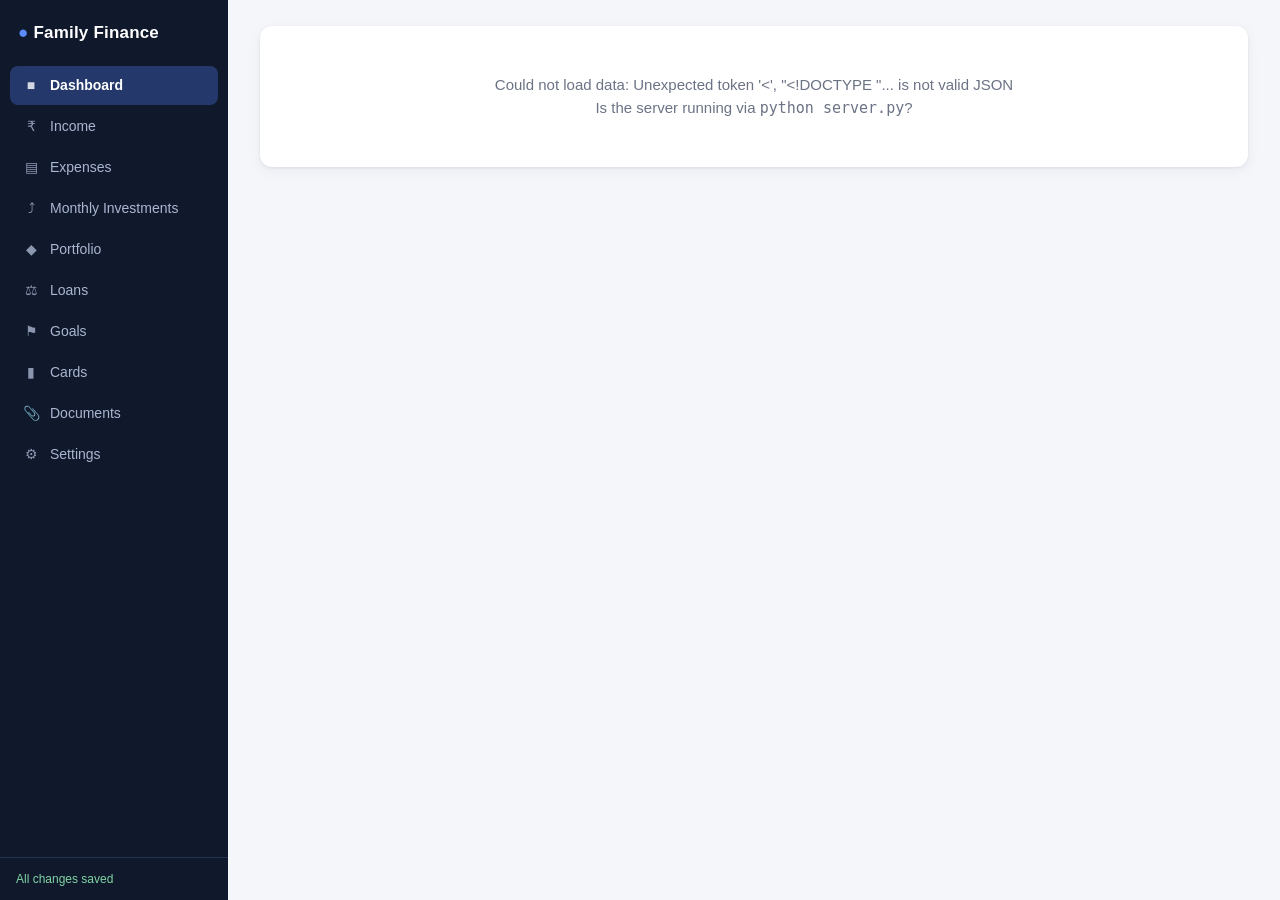
==== public/index.html @ abafea4c "Family Finance v1: zero-dependency local finance tracker - Python stdlib server (server.py) + single" ====
<!DOCTYPE html>
<html lang="en">
<head>
<meta charset="UTF-8">
<meta name="viewport" content="width=device-width, initial-scale=1.0">
<title>Family Finance</title>
<link rel="stylesheet" href="style.css">
<link rel="icon" href="data:image/svg+xml,<svg xmlns='http://www.w3.org/2000/svg' viewBox='0 0 100 100'><text y='80' font-size='80'>&#128176;</text></svg>">
</head>
<body>
<div id="app">
  <aside id="sidebar">
    <div class="brand"><span class="brand-icon">&#9679;</span> <span id="brandName">Family Finance</span></div>
    <nav id="nav">
      <button data-page="dashboard" class="active"><span class="ni">&#9632;</span>Dashboard</button>
      <button data-page="income"><span class="ni">&#8377;</span>Income</button>
      <button data-page="expenses"><span class="ni">&#9636;</span>Expenses</button>
      <button data-page="investments"><span class="ni">&#10548;</span>Monthly Investments</button>
      <button data-page="portfolio"><span class="ni">&#9670;</span>Portfolio</button>
      <button data-page="loans"><span class="ni">&#9878;</span>Loans</button>
      <button data-page="goals"><span class="ni">&#9873;</span>Goals</button>
      <button data-page="cards"><span class="ni">&#9646;</span>Cards</button>
      <button data-page="documents"><span class="ni">&#128206;</span>Documents</button>
      <button data-page="settings"><span class="ni">&#9881;</span>Settings</button>
    </nav>
    <div class="sidebar-foot">
      <div id="saveStatus" class="save-status">All changes saved</div>
      <div id="lastUpdated" class="muted small"></div>
    </div>
  </aside>
  <main id="main"></main>
</div>
<div id="modalRoot"></div>
<div id="toastRoot"></div>
<script src="app.js"></script>
</body>
</html>
---- public/style.css ----
:root{
  --bg:#f4f6fa; --panel:#ffffff; --ink:#1c2333; --muted:#6b7385;
  --line:#e4e8f0; --accent:#2456e6; --accent-soft:#e8eefc;
  --green:#108a4d; --green-soft:#e3f5ec; --red:#cc3344; --red-soft:#fbe9ec;
  --amber:#a36a00; --amber-soft:#fdf3e0; --radius:12px;
  --shadow:0 1px 3px rgba(20,30,60,.08),0 4px 14px rgba(20,30,60,.05);
}
*{box-sizing:border-box;margin:0;padding:0}
body{font:15px/1.5 -apple-system,"Segoe UI",Roboto,Helvetica,Arial,sans-serif;background:var(--bg);color:var(--ink)}
#app{display:flex;min-height:100vh}

/* ---------- sidebar ---------- */
#sidebar{width:228px;flex-shrink:0;background:#10182c;color:#cdd6ea;display:flex;flex-direction:column;position:sticky;top:0;height:100vh}
.brand{font-size:17px;font-weight:700;color:#fff;padding:20px 18px 14px;letter-spacing:.2px}
.brand-icon{color:#5b8cff}
#nav{display:flex;flex-direction:column;gap:2px;padding:6px 10px;flex:1;overflow-y:auto}
#nav button{display:flex;align-items:center;gap:10px;background:none;border:0;color:#aab6d0;font:inherit;font-size:14px;padding:9px 12px;border-radius:8px;cursor:pointer;text-align:left;transition:background .15s}
#nav button:hover{background:#1b2742;color:#fff}
#nav button.active{background:#24386b;color:#fff;font-weight:600}
.ni{width:18px;text-align:center;opacity:.8}
.sidebar-foot{padding:12px 16px;border-top:1px solid #233152;font-size:12px}
.save-status{color:#7fd4a4}
.save-status.saving{color:#f3c66b}
.save-status.error{color:#ff8896}

/* ---------- main ---------- */
#main{flex:1;padding:26px 32px 60px;max-width:1280px}
.page-head{display:flex;align-items:center;justify-content:space-between;flex-wrap:wrap;gap:12px;margin-bottom:20px}
.page-head h1{font-size:23px}
.page-head .sub{color:var(--muted);font-size:13px;margin-top:2px}
.head-actions{display:flex;gap:8px;flex-wrap:wrap}

/* ---------- cards & grids ---------- */
.grid{display:grid;gap:16px}
.kpis{grid-template-columns:repeat(auto-fit,minmax(190px,1fr));margin-bottom:20px}
.kpi{background:var(--panel);border-radius:var(--radius);box-shadow:var(--shadow);padding:16px 18px}
.kpi .label{font-size:12px;color:var(--muted);text-transform:uppercase;letter-spacing:.4px}
.kpi .value{font-size:22px;font-weight:700;margin-top:4px}
.kpi .delta{font-size:12px;margin-top:3px}
.pos{color:var(--green)} .neg{color:var(--red)} .warn{color:var(--amber)}
.panel{background:var(--panel);border-radius:var(--radius);box-shadow:var(--shadow);padding:18px 20px;margin-bottom:18px}
.panel h2{font-size:16px;margin-bottom:12px;display:flex;align-items:center;justify-content:space-between;gap:8px}
.two-col{grid-template-columns:1fr 1fr}
@media(max-width:980px){.two-col{grid-template-columns:1fr}#main{padding:20px 14px}}

/* ---------- tables ---------- */
table{width:100%;border-collapse:collapse;font-size:14px}
th{font-size:11.5px;text-transform:uppercase;letter-spacing:.4px;color:var(--muted);text-align:left;padding:7px 10px;border-bottom:2px solid var(--line);white-space:nowrap}
td{padding:7px 10px;border-bottom:1px solid var(--line);vertical-align:middle}
tr:last-child td{border-bottom:0}
tr.subtotal td{font-weight:700;background:#f8fafd}
td.num,th.num{text-align:right;font-variant-numeric:tabular-nums}
tbody tr:hover{background:#f8faff}
.table-wrap{overflow-x:auto}

/* ---------- buttons & inputs ---------- */
button.btn{font:inherit;font-size:13.5px;border:0;border-radius:8px;padding:8px 14px;cursor:pointer;background:var(--accent);color:#fff;font-weight:600;transition:filter .15s}
button.btn:hover{filter:brightness(1.1)}
button.btn.secondary{background:var(--accent-soft);color:var(--accent)}
button.btn.ghost{background:transparent;color:var(--muted);border:1px solid var(--line)}
button.btn.danger{background:var(--red-soft);color:var(--red)}
button.btn.small{padding:4px 9px;font-size:12.5px}
button.icon-btn{background:none;border:0;cursor:pointer;font-size:14px;color:var(--muted);padding:3px 6px;border-radius:6px}
button.icon-btn:hover{background:var(--accent-soft);color:var(--accent)}
button.icon-btn.danger:hover{background:var(--red-soft);color:var(--red)}
input,select,textarea{font:inherit;font-size:14px;padding:8px 10px;border:1px solid #ccd4e2;border-radius:8px;background:#fff;color:var(--ink);width:100%}
input:focus,select:focus,textarea:focus{outline:2px solid var(--accent-soft);border-color:var(--accent)}
input[type=checkbox]{width:auto}
label.fld{display:block;font-size:12.5px;font-weight:600;color:var(--muted);margin-bottom:10px}
label.fld span{display:block;margin-bottom:4px}
.fld-row{display:grid;grid-template-columns:1fr 1fr;gap:10px}
.inline-input{border:1px solid transparent;background:transparent;padding:4px 6px;border-radius:6px;width:110px;text-align:right;font-variant-numeric:tabular-nums}
.inline-input:hover{border-color:#ccd4e2;background:#fff}
.inline-input.wide{width:100%;text-align:left}

/* ---------- chips & badges ---------- */
.chip{display:inline-block;font-size:11.5px;font-weight:600;padding:2px 9px;border-radius:99px;background:var(--accent-soft);color:var(--accent)}
.chip.green{background:var(--green-soft);color:var(--green)}
.chip.red{background:var(--red-soft);color:var(--red)}
.chip.amber{background:var(--amber-soft);color:var(--amber)}
.chip.gray{background:#eef0f5;color:var(--muted)}

/* ---------- modal ---------- */
.modal-overlay{position:fixed;inset:0;background:rgba(12,18,35,.55);display:flex;align-items:flex-start;justify-content:center;padding:5vh 16px;z-index:100;overflow-y:auto}
.modal{background:#fff;border-radius:14px;box-shadow:0 18px 60px rgba(0,0,0,.3);width:100%;max-width:560px;padding:22px 24px;animation:pop .18s ease}
.modal.wide{max-width:900px}
.modal h3{font-size:17px;margin-bottom:16px}
.modal-actions{display:flex;justify-content:flex-end;gap:10px;margin-top:18px}
@keyframes pop{from{transform:translateY(10px);opacity:0}to{transform:none;opacity:1}}

/* ---------- toast ---------- */
#toastRoot{position:fixed;bottom:20px;right:20px;z-index:200;display:flex;flex-direction:column;gap:8px}
.toast{background:#1c2333;color:#fff;padding:10px 16px;border-radius:10px;font-size:13.5px;box-shadow:var(--shadow);animation:pop .2s ease}
.toast.error{background:var(--red)}

/* ---------- charts ---------- */
.bar-row{display:flex;align-items:center;gap:10px;margin-bottom:8px;font-size:13px}
.bar-row .bar-label{width:160px;flex-shrink:0;white-space:nowrap;overflow:hidden;text-overflow:ellipsis}
.bar-row .bar-track{flex:1;background:#eef1f7;border-radius:6px;height:18px;overflow:hidden}
.bar-row .bar-fill{height:100%;border-radius:6px;background:var(--accent);min-width:2px}
.bar-row .bar-val{width:95px;text-align:right;font-variant-numeric:tabular-nums;flex-shrink:0}
.legend{display:flex;flex-wrap:wrap;gap:10px;font-size:12.5px;margin-top:10px}
.legend .dot{display:inline-block;width:10px;height:10px;border-radius:3px;margin-right:5px;vertical-align:1px}
.donut-wrap{display:flex;align-items:center;gap:20px;flex-wrap:wrap}

/* ---------- loans ---------- */
.loan-card{border:1px solid var(--line);border-radius:var(--radius);padding:16px 18px;margin-bottom:14px}
.loan-card .loan-top{display:flex;justify-content:space-between;align-items:flex-start;flex-wrap:wrap;gap:8px}
.loan-card h3{font-size:15.5px}
.loan-meta{display:flex;flex-wrap:wrap;gap:18px;margin:10px 0 4px;font-size:13px}
.loan-meta div b{display:block;font-size:14.5px}
.loan-meta div span{color:var(--muted);font-size:11.5px;text-transform:uppercase;letter-spacing:.3px}
.progress{background:#eef1f7;height:8px;border-radius:5px;overflow:hidden;margin-top:10px}
.progress i{display:block;height:100%;background:var(--green)}

/* ---------- cards page ---------- */
.card-grid{grid-template-columns:repeat(auto-fill,minmax(300px,1fr))}
.pay-card{border-radius:14px;padding:16px 18px;color:#fff;position:relative;min-height:150px;display:flex;flex-direction:column;justify-content:space-between;box-shadow:var(--shadow)}
.pay-card.closed{opacity:.55;filter:grayscale(.5)}
.pay-card .pc-top{display:flex;justify-content:space-between;align-items:flex-start;gap:6px}
.pay-card .pc-name{font-weight:700;font-size:14.5px}
.pay-card .pc-num{font-family:ui-monospace,Consolas,monospace;font-size:16px;letter-spacing:2px;margin:10px 0 6px}
.pay-card .pc-row{display:flex;gap:16px;font-size:12px;opacity:.92}
.pay-card .pc-actions{position:absolute;top:10px;right:10px;display:flex;gap:2px}
.pay-card .pc-actions .icon-btn{color:rgba(255,255,255,.85)}
.pay-card .pc-actions .icon-btn:hover{background:rgba(255,255,255,.2);color:#fff}
.filter-bar{display:flex;gap:8px;flex-wrap:wrap;margin-bottom:14px;align-items:center}
.filter-bar select,.filter-bar input{width:auto;min-width:120px}

/* ---------- documents ---------- */
.doc-row{display:flex;align-items:center;gap:12px;padding:10px 6px;border-bottom:1px solid var(--line)}
.doc-row:last-child{border-bottom:0}
.doc-ico{font-size:20px;width:30px;text-align:center}
.doc-main{flex:1;min-width:0}
.doc-main a{color:var(--accent);text-decoration:none;font-weight:600;word-break:break-all}
.doc-main a:hover{text-decoration:underline}
.doc-sub{font-size:12px;color:var(--muted)}
.drop-zone{border:2px dashed #c3cde0;border-radius:var(--radius);padding:26px;text-align:center;color:var(--muted);cursor:pointer;transition:all .15s;margin-bottom:16px}
.drop-zone:hover,.drop-zone.drag{border-color:var(--accent);background:var(--accent-soft);color:var(--accent)}

.muted{color:var(--muted)} .small{font-size:12px}
.mt{margin-top:14px} .mb{margin-bottom:14px}
.empty{padding:30px;text-align:center;color:var(--muted)}
.section-title{font-size:13px;text-transform:uppercase;letter-spacing:.5px;color:var(--muted);margin:18px 0 8px;font-weight:700}
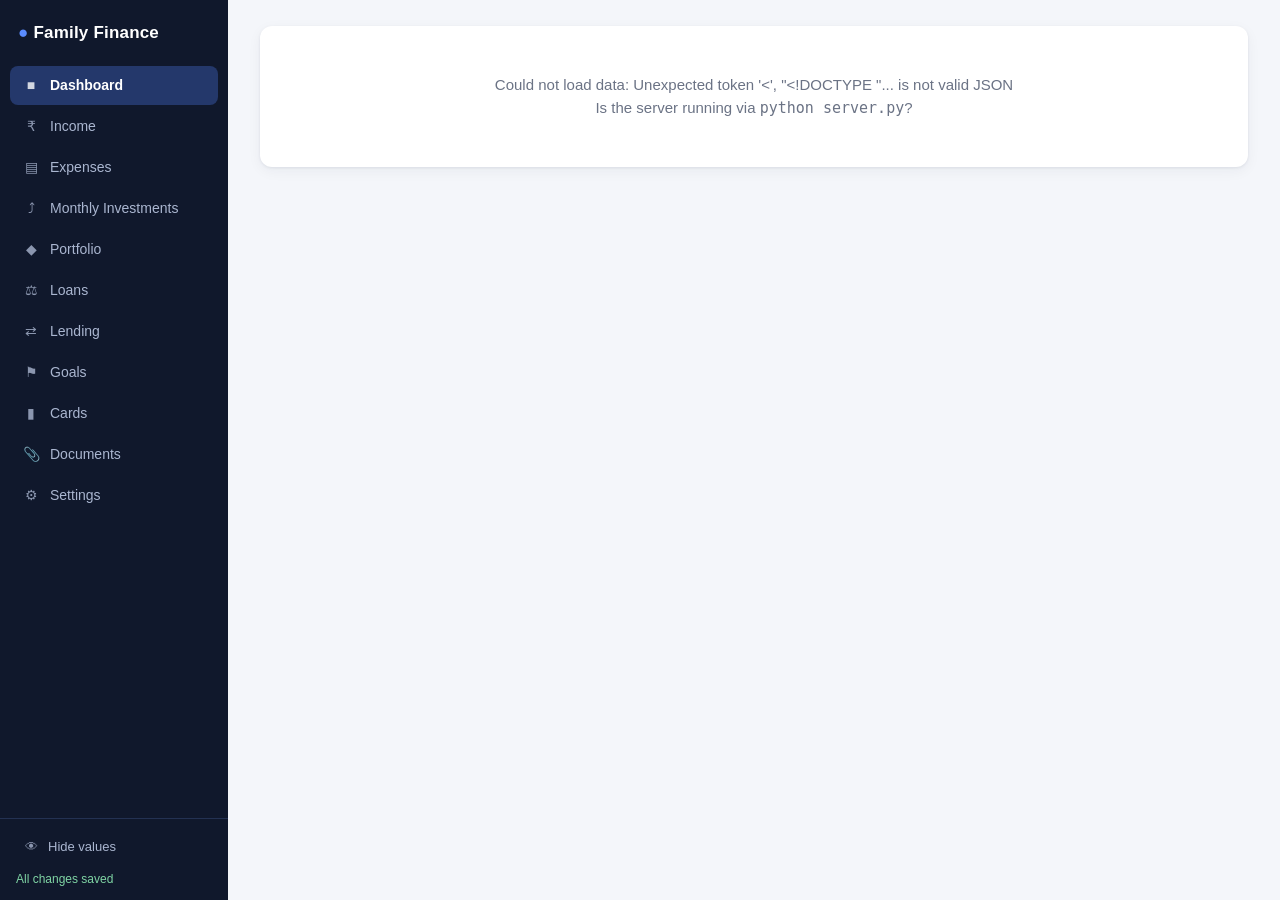
==== commit d04cfe52: "Lending ledger + hide-values, plus server/math hardening Feature (previously uncommitted): - Lending" ====
--- a/public/index.html
+++ b/public/index.html
@@ -18,12 +18,16 @@
       <button data-page="investments"><span class="ni">&#10548;</span>Monthly Investments</button>
       <button data-page="portfolio"><span class="ni">&#9670;</span>Portfolio</button>
       <button data-page="loans"><span class="ni">&#9878;</span>Loans</button>
+      <button data-page="lending"><span class="ni">&#8644;</span>Lending</button>
       <button data-page="goals"><span class="ni">&#9873;</span>Goals</button>
       <button data-page="cards"><span class="ni">&#9646;</span>Cards</button>
       <button data-page="documents"><span class="ni">&#128206;</span>Documents</button>
       <button data-page="settings"><span class="ni">&#9881;</span>Settings</button>
     </nav>
     <div class="sidebar-foot">
+      <button id="toggleValues" class="hide-values-btn" onclick="toggleHideValues()" title="Click to hide all values">
+        <span class="ni">&#128065;</span><span class="hv-label">Hide values</span>
+      </button>
       <div id="saveStatus" class="save-status">All changes saved</div>
       <div id="lastUpdated" class="muted small"></div>
     </div>
@@ -32,6 +36,7 @@
 </div>
 <div id="modalRoot"></div>
 <div id="toastRoot"></div>
+<script src="finance-math.js"></script>
 <script src="app.js"></script>
 </body>
 </html>
--- a/public/style.css
+++ b/public/style.css
@@ -19,6 +19,9 @@
 #nav button.active{background:#24386b;color:#fff;font-weight:600}
 .ni{width:18px;text-align:center;opacity:.8}
 .sidebar-foot{padding:12px 16px;border-top:1px solid #233152;font-size:12px}
+.hide-values-btn{display:flex;align-items:center;gap:8px;background:none;border:0;color:#aab6d0;font:inherit;font-size:13px;padding:6px 6px 8px;border-radius:6px;cursor:pointer;width:100%;text-align:left;margin-bottom:6px}
+.hide-values-btn:hover{background:#1b2742;color:#fff}
+.hide-values-btn.hv-hidden{color:#f3c66b}
 .save-status{color:#7fd4a4}
 .save-status.saving{color:#f3c66b}
 .save-status.error{color:#ff8896}
@@ -35,10 +38,12 @@
 .kpis{grid-template-columns:repeat(auto-fit,minmax(190px,1fr));margin-bottom:20px}
 .kpi{background:var(--panel);border-radius:var(--radius);box-shadow:var(--shadow);padding:16px 18px}
 .kpi .label{font-size:12px;color:var(--muted);text-transform:uppercase;letter-spacing:.4px}
-.kpi .value{font-size:22px;font-weight:700;margin-top:4px}
+.kpi .value{font-size:22px;font-weight:700;margin-top:4px;color:var(--ink)} /* explicit: never inherit (was invisible on dark earner panels) */
 .kpi .delta{font-size:12px;margin-top:3px}
 .pos{color:var(--green)} .neg{color:var(--red)} .warn{color:var(--amber)}
+.kpi .value.pos{color:var(--green)} .kpi .value.neg{color:var(--red)}
 .panel{background:var(--panel);border-radius:var(--radius);box-shadow:var(--shadow);padding:18px 20px;margin-bottom:18px}
+.earner-head,.panel.earner-head{background:#10182c;color:#fff}
 .panel h2{font-size:16px;margin-bottom:12px;display:flex;align-items:center;justify-content:space-between;gap:8px}
 .two-col{grid-template-columns:1fr 1fr}
 @media(max-width:980px){.two-col{grid-template-columns:1fr}#main{padding:20px 14px}}
@@ -72,6 +77,13 @@
 .inline-input{border:1px solid transparent;background:transparent;padding:4px 6px;border-radius:6px;width:110px;text-align:right;font-variant-numeric:tabular-nums}
 .inline-input:hover{border-color:#ccd4e2;background:#fff}
 .inline-input.wide{width:100%;text-align:left}
+.inline-select{font:inherit;font-size:13px;border:1px solid transparent;background:transparent;padding:4px 6px;border-radius:6px;width:auto;color:var(--ink)}
+.inline-select:hover{border-color:#ccd4e2;background:#fff}
+
+/* ---------- combo (predefined dropdown + custom entry) ---------- */
+.combo .combo-free{display:flex;gap:6px;align-items:center}
+.combo .combo-free .combo-input{flex:1}
+.combo .combo-back{flex-shrink:0;font-size:16px}
 
 /* ---------- chips & badges ---------- */
 .chip{display:inline-block;font-size:11.5px;font-weight:600;padding:2px 9px;border-radius:99px;background:var(--accent-soft);color:var(--accent)}
@@ -138,7 +150,34 @@
 .drop-zone{border:2px dashed #c3cde0;border-radius:var(--radius);padding:26px;text-align:center;color:var(--muted);cursor:pointer;transition:all .15s;margin-bottom:16px}
 .drop-zone:hover,.drop-zone.drag{border-color:var(--accent);background:var(--accent-soft);color:var(--accent)}
 
+.info{display:inline-block;font-size:11px;color:var(--muted);cursor:help;border:1px solid var(--line);border-radius:50%;width:15px;height:15px;line-height:13px;text-align:center;vertical-align:1px;margin-left:3px;font-style:normal}
+.info:hover{color:var(--accent);border-color:var(--accent)}
+.page-note{background:var(--accent-soft);border-radius:10px;padding:10px 14px;margin-bottom:16px;font-size:12.5px;color:var(--ink);display:flex;gap:8px;align-items:flex-start;line-height:1.5}
+.page-note b{color:var(--accent)}
 .muted{color:var(--muted)} .small{font-size:12px}
 .mt{margin-top:14px} .mb{margin-bottom:14px}
 .empty{padding:30px;text-align:center;color:var(--muted)}
 .section-title{font-size:13px;text-transform:uppercase;letter-spacing:.5px;color:var(--muted);margin:18px 0 8px;font-weight:700}
+
+/* ---------- Lending & Borrowing ---------- */
+.ltabs{display:flex;gap:8px;flex-wrap:wrap;margin-bottom:14px}
+.ltab{font:inherit;font-size:13.5px;border:1px solid var(--line);background:var(--panel);color:var(--ink);border-radius:99px;padding:7px 14px;cursor:pointer}
+.ltab:hover{border-color:var(--accent)}
+.ltab.active{border-color:var(--accent);background:var(--accent-soft);color:var(--accent);font-weight:600}
+.ledger-top{display:grid;grid-template-columns:minmax(220px,1fr) 2fr;gap:14px;margin-bottom:16px;align-items:stretch}
+.ledger-banner{border-radius:var(--radius);box-shadow:var(--shadow);padding:18px 20px;display:flex;flex-direction:column;justify-content:center}
+.ledger-banner.receive{background:var(--green-soft)}
+.ledger-banner.owe{background:var(--red-soft)}
+.ledger-banner.settled{background:var(--panel)}
+.ledger-banner .lb-label{font-size:13px;color:var(--muted);text-transform:uppercase;letter-spacing:.4px}
+.ledger-banner .lb-amt{font-size:30px;font-weight:800;margin:2px 0;color:var(--ink)}
+.ledger-banner.receive .lb-amt{color:var(--green)}
+.ledger-banner.owe .lb-amt{color:var(--red)}
+.ledger-kpis{display:grid;grid-template-columns:repeat(auto-fit,minmax(150px,1fr));gap:12px}
+.ledger-year{margin-bottom:18px}
+.ledger-year .ly-head{display:flex;justify-content:space-between;align-items:baseline;margin:6px 2px}
+.ledger-year .ly-head h3{font-size:16px;margin:0}
+tr.row-cancelled td{opacity:.5;text-decoration:line-through}
+tr.row-cancelled td.row-actions{text-decoration:none;opacity:1}
+.row-actions{white-space:nowrap;text-align:right}
+@media(max-width:760px){.ledger-top{grid-template-columns:1fr}}
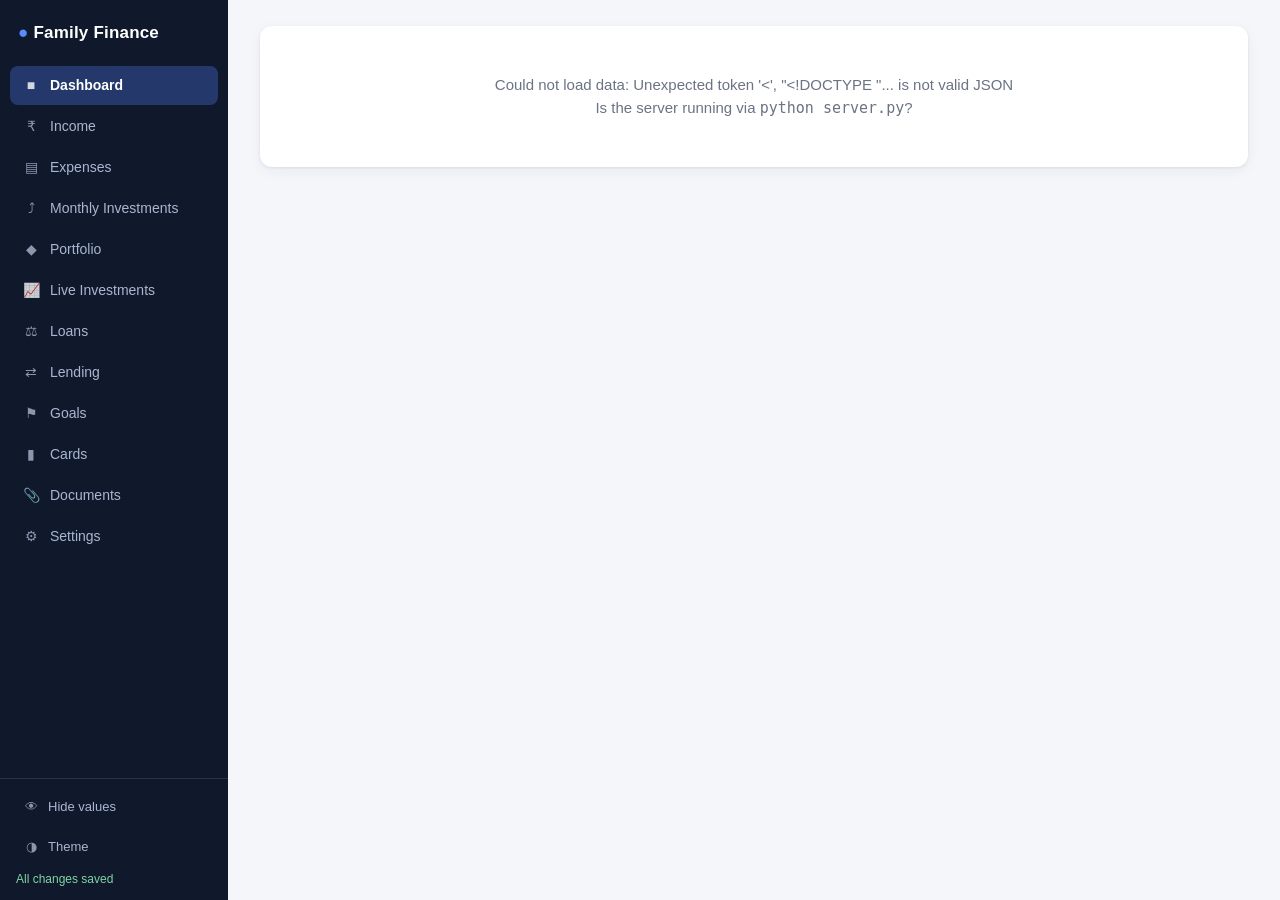
==== commit cb77f242: "Absorb the investments app with self-serve onboarding Investments module reworked for open-source us" ====
--- a/public/index.html
+++ b/public/index.html
@@ -4,8 +4,9 @@
 <meta charset="UTF-8">
 <meta name="viewport" content="width=device-width, initial-scale=1.0">
 <title>Family Finance</title>
+<script src="theme.js"></script>
 <link rel="stylesheet" href="style.css">
-<link rel="icon" href="data:image/svg+xml,<svg xmlns='http://www.w3.org/2000/svg' viewBox='0 0 100 100'><text y='80' font-size='80'>&#128176;</text></svg>">
+<link rel="icon" href="data:image/svg+xml,<svg xmlns='http://www.w3.org/2000/svg' viewBox='0 0 64 64'><defs><linearGradient id='g' x1='0' y1='0' x2='1' y2='1'><stop offset='0' stop-color='%236ea8ff'/><stop offset='.55' stop-color='%232456e6'/><stop offset='1' stop-color='%23163bb0'/></linearGradient></defs><rect width='64' height='64' rx='15' fill='url(%23g)'/><rect x='1.5' y='1.5' width='61' height='61' rx='13.5' fill='none' stroke='white' stroke-opacity='.25' stroke-width='1.5'/><circle cx='32' cy='32' r='19.5' fill='white' fill-opacity='.16' stroke='white' stroke-width='3'/><text x='32' y='44' text-anchor='middle' font-family='system-ui,sans-serif' font-weight='700' font-size='34' fill='%23163bb0' fill-opacity='.5'>%E2%82%B9</text><text x='32' y='43' text-anchor='middle' font-family='system-ui,sans-serif' font-weight='700' font-size='34' fill='white'>%E2%82%B9</text></svg>">
 </head>
 <body>
 <div id="app">
@@ -17,6 +18,7 @@
       <button data-page="expenses"><span class="ni">&#9636;</span>Expenses</button>
       <button data-page="investments"><span class="ni">&#10548;</span>Monthly Investments</button>
       <button data-page="portfolio"><span class="ni">&#9670;</span>Portfolio</button>
+      <button data-page="live"><span class="ni">&#128200;</span>Live Investments</button>
       <button data-page="loans"><span class="ni">&#9878;</span>Loans</button>
       <button data-page="lending"><span class="ni">&#8644;</span>Lending</button>
       <button data-page="goals"><span class="ni">&#9873;</span>Goals</button>
@@ -28,11 +30,17 @@
       <button id="toggleValues" class="hide-values-btn" onclick="toggleHideValues()" title="Click to hide all values">
         <span class="ni">&#128065;</span><span class="hv-label">Hide values</span>
       </button>
+      <button id="themeToggle" class="hide-values-btn" onclick="FFATheme.toggle()" title="Toggle dark / light theme (shared with the Investments page)">
+        <span class="ni">&#9681;</span><span class="hv-label">Theme</span>
+      </button>
       <div id="saveStatus" class="save-status">All changes saved</div>
       <div id="lastUpdated" class="muted small"></div>
     </div>
   </aside>
   <main id="main"></main>
+  <div id="liveHost" class="live-host" hidden>
+    <iframe id="liveFrame" class="live-frame" title="Live Investments" src="about:blank"></iframe>
+  </div>
 </div>
 <div id="modalRoot"></div>
 <div id="toastRoot"></div>
--- a/public/style.css
+++ b/public/style.css
@@ -5,6 +5,28 @@
   --amber:#a36a00; --amber-soft:#fdf3e0; --radius:12px;
   --shadow:0 1px 3px rgba(20,30,60,.08),0 4px 14px rgba(20,30,60,.05);
 }
+/* dark theme — applied when the shared theme controller (theme.js) sets
+   data-theme="dark" on <html>. Overrides the palette tokens (so the ~60 var()
+   references flip in one place) plus the handful of hardcoded light colors. The
+   navy sidebar/earner panels are already dark, so they carry over unchanged. */
+:root[data-theme="dark"]{
+  --bg:#0e1420; --panel:#161d2d; --ink:#e6ebf5; --muted:#9aa6bd;
+  --line:#273040; --accent:#5b8cff; --accent-soft:#1b2947;
+  --green:#4ade80; --green-soft:#123021; --red:#f4707f; --red-soft:#3a1a20;
+  --amber:#e0a13a; --amber-soft:#33270f;
+  --shadow:0 1px 3px rgba(0,0,0,.45),0 4px 14px rgba(0,0,0,.55);
+  color-scheme:dark;
+}
+:root[data-theme="dark"] tr.subtotal td{background:#1b2334}
+:root[data-theme="dark"] tbody tr:hover{background:#1b2334}
+:root[data-theme="dark"] input,:root[data-theme="dark"] select,:root[data-theme="dark"] textarea{background:#0f1622;border-color:#2c3648}
+:root[data-theme="dark"] .inline-input:hover,:root[data-theme="dark"] .inline-select:hover{background:#0f1622;border-color:#2c3648}
+:root[data-theme="dark"] .chip.gray{background:#232c3d;color:var(--muted)}
+:root[data-theme="dark"] .chip.live{background:#152a44;color:#7fb2f5}
+:root[data-theme="dark"] .modal{background:var(--panel)}
+:root[data-theme="dark"] .bar-row .bar-track,:root[data-theme="dark"] .progress{background:#232c3d}
+:root[data-theme="dark"] .drop-zone{border-color:#39435a}
+
 *{box-sizing:border-box;margin:0;padding:0}
 body{font:15px/1.5 -apple-system,"Segoe UI",Roboto,Helvetica,Arial,sans-serif;background:var(--bg);color:var(--ink)}
 #app{display:flex;min-height:100vh}
@@ -47,6 +69,15 @@
 .panel h2{font-size:16px;margin-bottom:12px;display:flex;align-items:center;justify-content:space-between;gap:8px}
 .two-col{grid-template-columns:1fr 1fr}
 @media(max-width:980px){.two-col{grid-template-columns:1fr}#main{padding:20px 14px}}
+
+/* ---------- embedded Live Investments tab ---------- */
+.live-host{flex:1;min-width:0;position:sticky;top:0;height:100vh;overflow:hidden}
+.live-frame{display:block;width:100%;height:100%;border:0}
+
+/* ---------- live-synced portfolio rows ---------- */
+.chip.live{background:#e3f0fd;color:#1670c9;display:inline-flex;align-items:center;gap:4px;cursor:default}
+.page-note.warn{background:var(--amber-soft);color:var(--amber)}
+.page-note.warn b{color:var(--amber)}
 
 /* ---------- tables ---------- */
 table{width:100%;border-collapse:collapse;font-size:14px}
@@ -76,7 +107,7 @@
 .fld-row{display:grid;grid-template-columns:1fr 1fr;gap:10px}
 .inline-input{border:1px solid transparent;background:transparent;padding:4px 6px;border-radius:6px;width:110px;text-align:right;font-variant-numeric:tabular-nums}
 .inline-input:hover{border-color:#ccd4e2;background:#fff}
-.inline-input.wide{width:100%;text-align:left}
+.inline-input.wide{width:100%;min-width:150px;text-align:left}
 .inline-select{font:inherit;font-size:13px;border:1px solid transparent;background:transparent;padding:4px 6px;border-radius:6px;width:auto;color:var(--ink)}
 .inline-select:hover{border-color:#ccd4e2;background:#fff}
 
@@ -164,6 +195,14 @@
 .ltab{font:inherit;font-size:13.5px;border:1px solid var(--line);background:var(--panel);color:var(--ink);border-radius:99px;padding:7px 14px;cursor:pointer}
 .ltab:hover{border-color:var(--accent)}
 .ltab.active{border-color:var(--accent);background:var(--accent-soft);color:var(--accent);font-weight:600}
+.ltabs.years{margin:14px 0 10px}
+.ltab.year{font-size:12.5px;padding:5px 12px}
+.ltab.year.zero{opacity:.5}
+.ltab.year.pos{border-color:color-mix(in srgb,var(--green) 45%,var(--line));background:color-mix(in srgb,var(--green) 8%,var(--panel))}
+.ltab.year.neg{border-color:color-mix(in srgb,var(--red) 45%,var(--line));background:color-mix(in srgb,var(--red) 8%,var(--panel))}
+.ltab.year.active{opacity:1}
+.ledger-kpis.year{margin:6px 0 10px}
+.load-more{display:flex;justify-content:center;margin:10px 0 2px}
 .ledger-top{display:grid;grid-template-columns:minmax(220px,1fr) 2fr;gap:14px;margin-bottom:16px;align-items:stretch}
 .ledger-banner{border-radius:var(--radius);box-shadow:var(--shadow);padding:18px 20px;display:flex;flex-direction:column;justify-content:center}
 .ledger-banner.receive{background:var(--green-soft)}
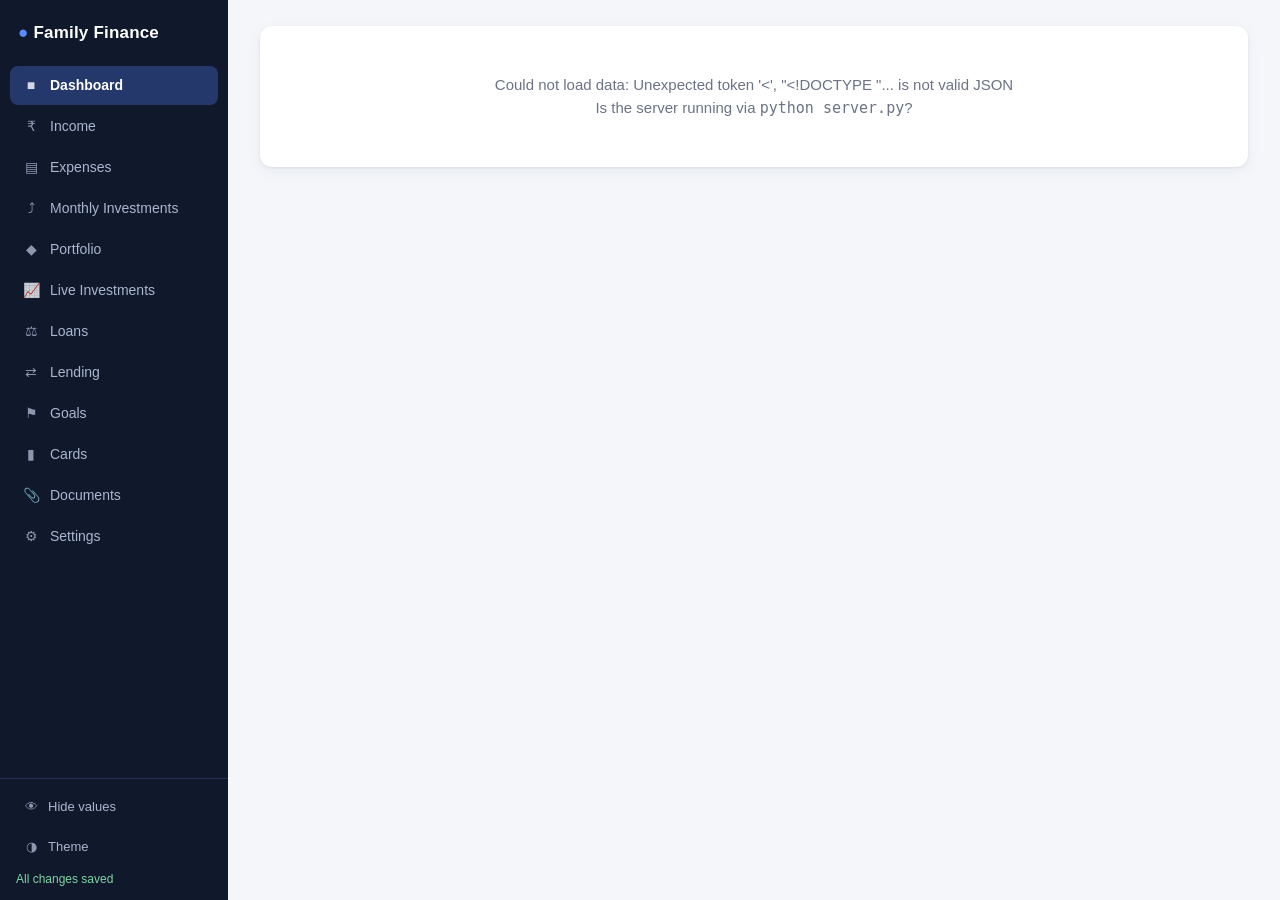
==== commit e90f0736: "Add optional MyCard Benefits companion" ====
--- a/public/index.html
+++ b/public/index.html
@@ -45,6 +45,7 @@
 <div id="modalRoot"></div>
 <div id="toastRoot"></div>
 <script src="finance-math.js"></script>
+<script src="companion-url.js"></script>
 <script src="app.js"></script>
 </body>
 </html>
--- a/public/style.css
+++ b/public/style.css
@@ -23,6 +23,7 @@
 :root[data-theme="dark"] .inline-input:hover,:root[data-theme="dark"] .inline-select:hover{background:#0f1622;border-color:#2c3648}
 :root[data-theme="dark"] .chip.gray{background:#232c3d;color:var(--muted)}
 :root[data-theme="dark"] .chip.live{background:#152a44;color:#7fb2f5}
+:root[data-theme="dark"] .chip.synced{background:#232c3d;color:#9aa6bd}
 :root[data-theme="dark"] .modal{background:var(--panel)}
 :root[data-theme="dark"] .bar-row .bar-track,:root[data-theme="dark"] .progress{background:#232c3d}
 :root[data-theme="dark"] .drop-zone{border-color:#39435a}
@@ -75,7 +76,13 @@
 .live-frame{display:block;width:100%;height:100%;border:0}
 
 /* ---------- live-synced portfolio rows ---------- */
+/* .chip.live = broker API sync (kite/upstox — genuinely refreshes on sync).
+   .chip.synced = same read-only Investments-tab-owned row, but the source is
+   manual entry / CSV / xlsx import, which does NOT refresh on its own — kept
+   visually distinct (neutral gray, not "live" blue) so it isn't mistaken for
+   a broker connection. See liveSyncBadge() in app.js. */
 .chip.live{background:#e3f0fd;color:#1670c9;display:inline-flex;align-items:center;gap:4px;cursor:default}
+.chip.synced{background:#eef0f5;color:#4b5568;display:inline-flex;align-items:center;gap:4px;cursor:default}
 .page-note.warn{background:var(--amber-soft);color:var(--amber)}
 .page-note.warn b{color:var(--amber)}
 
